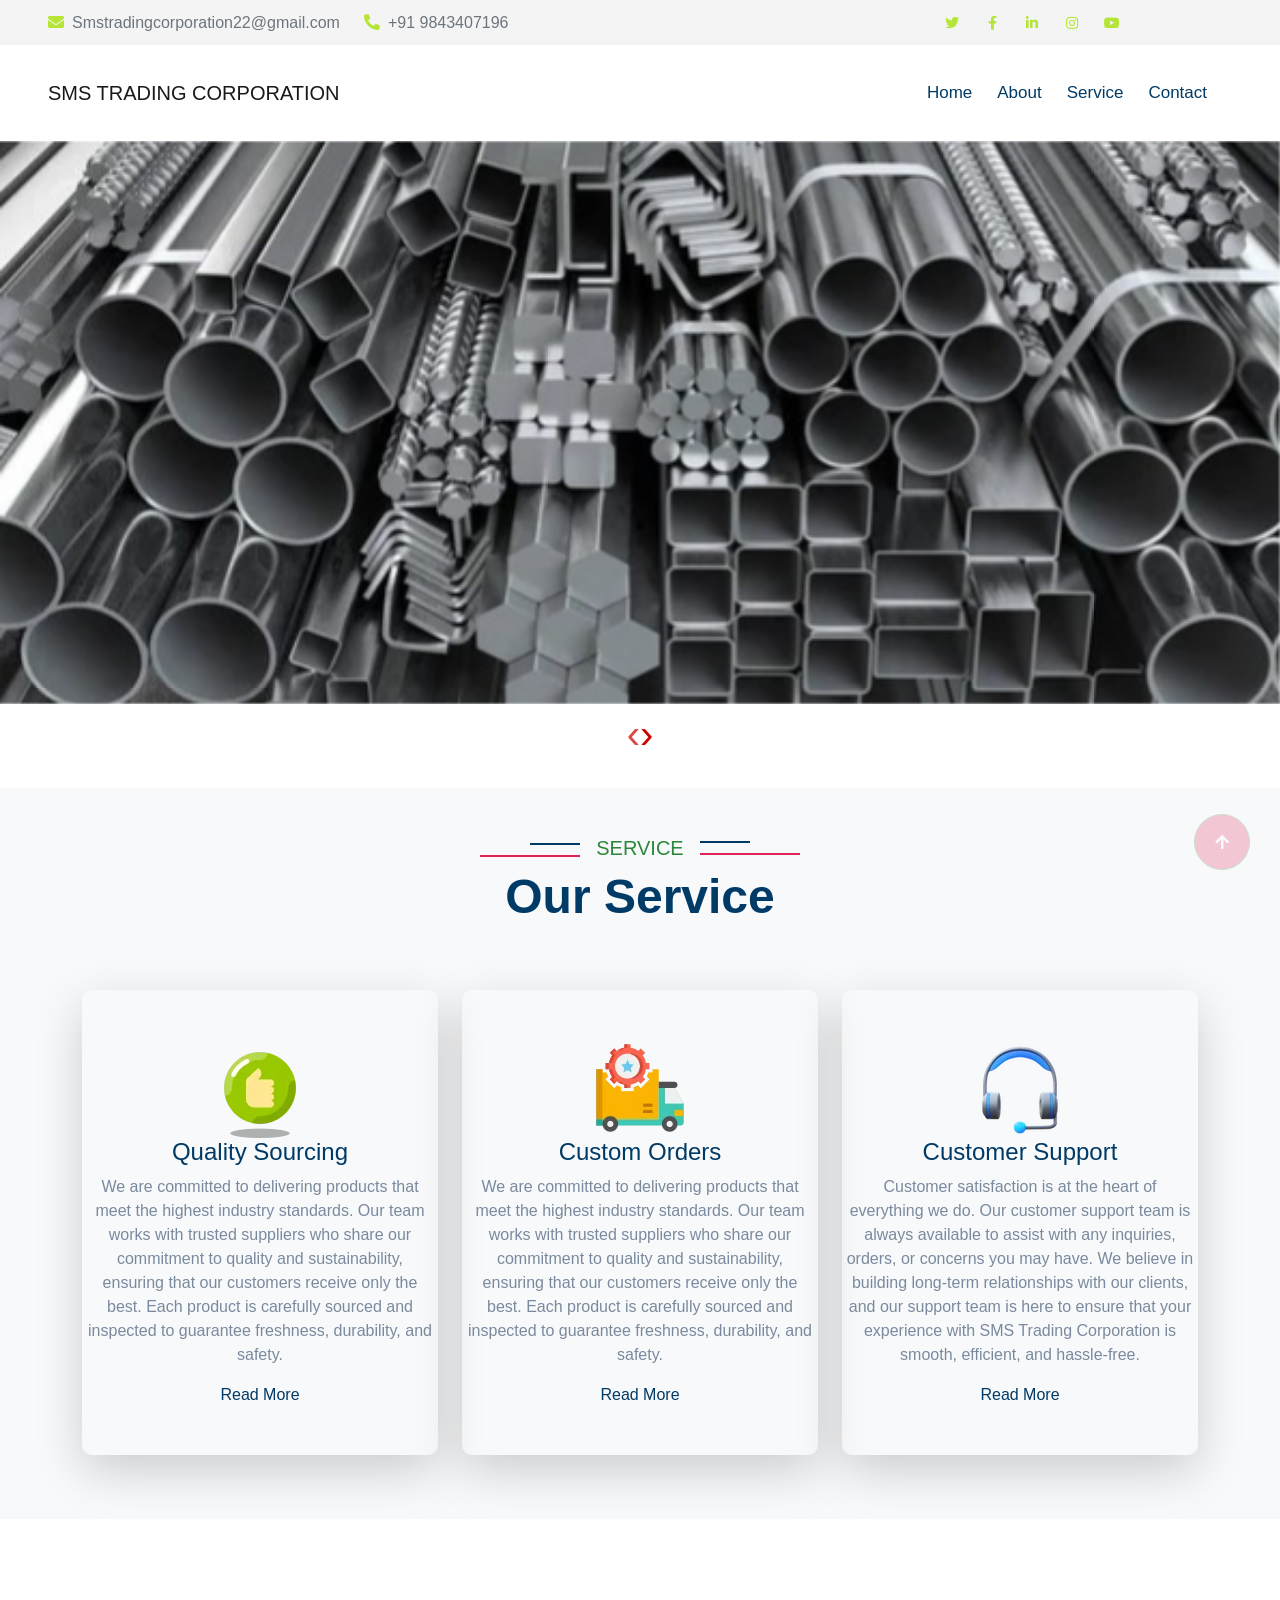
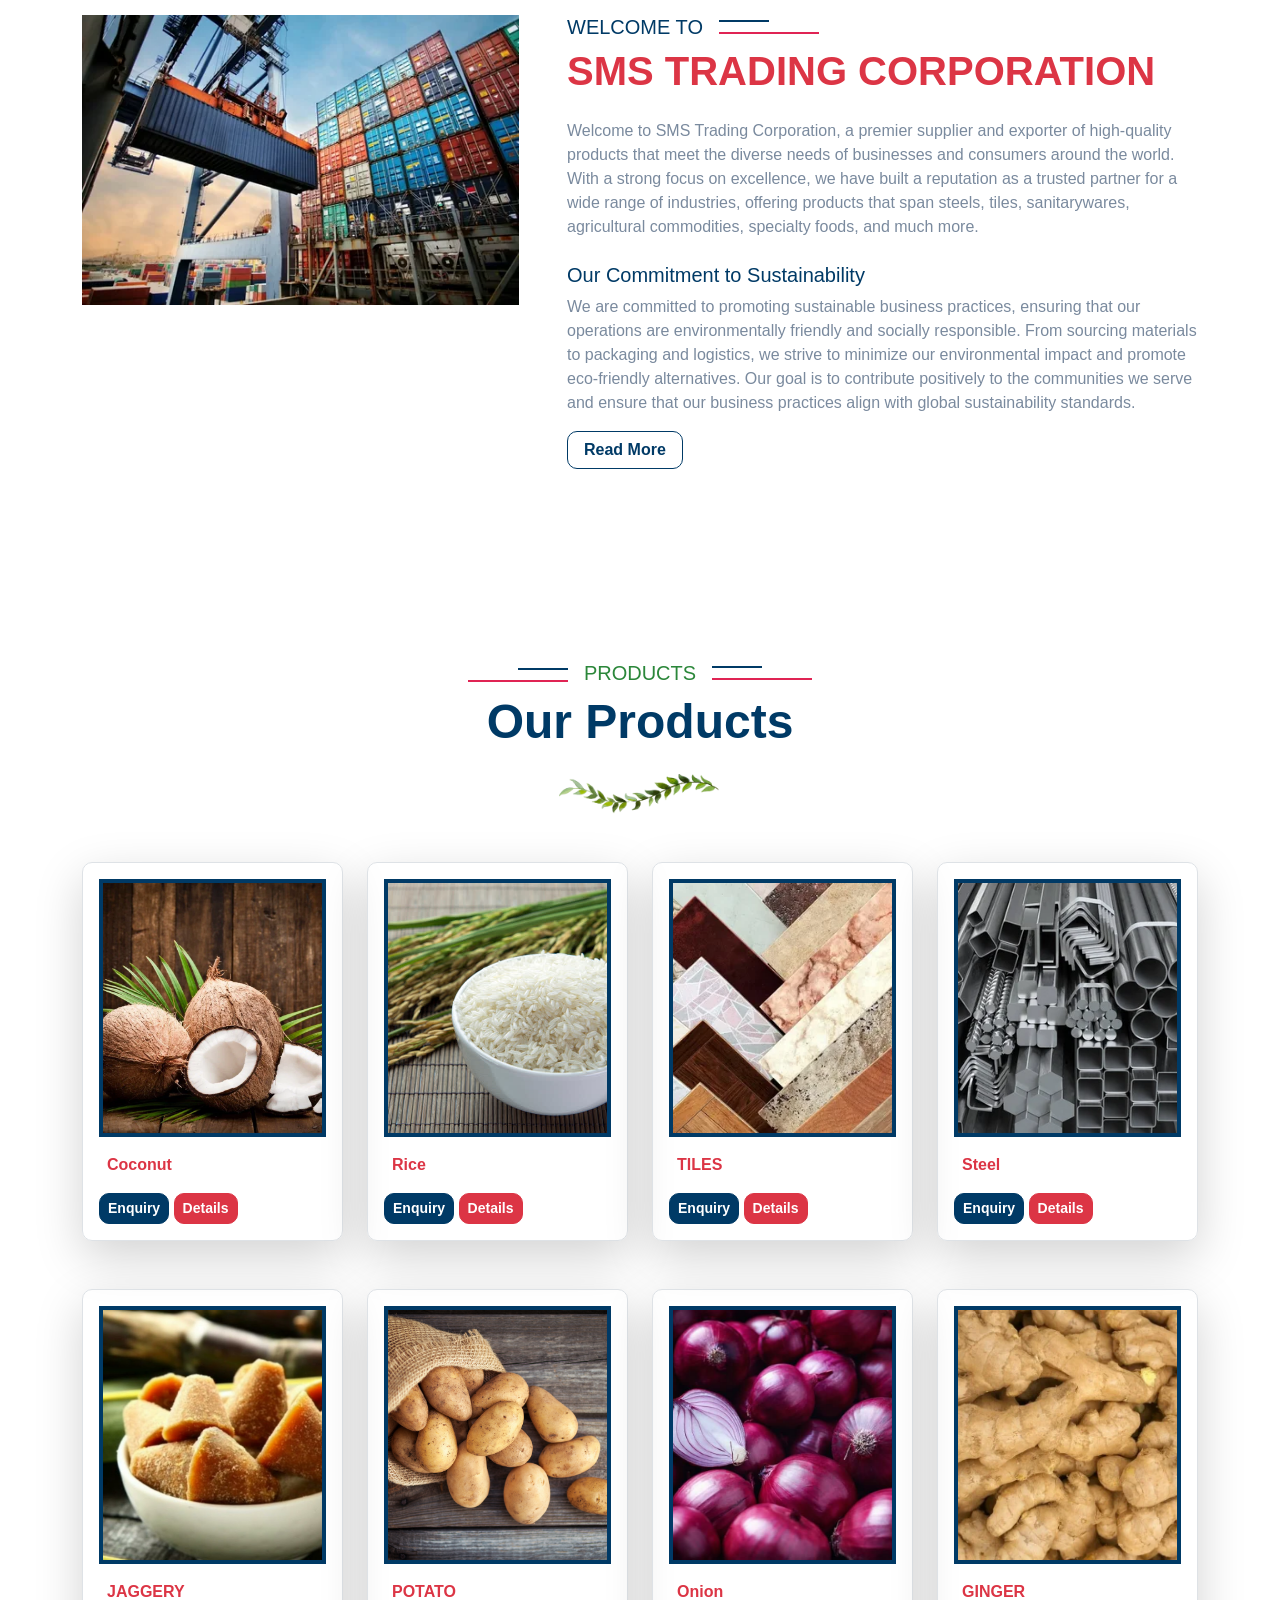
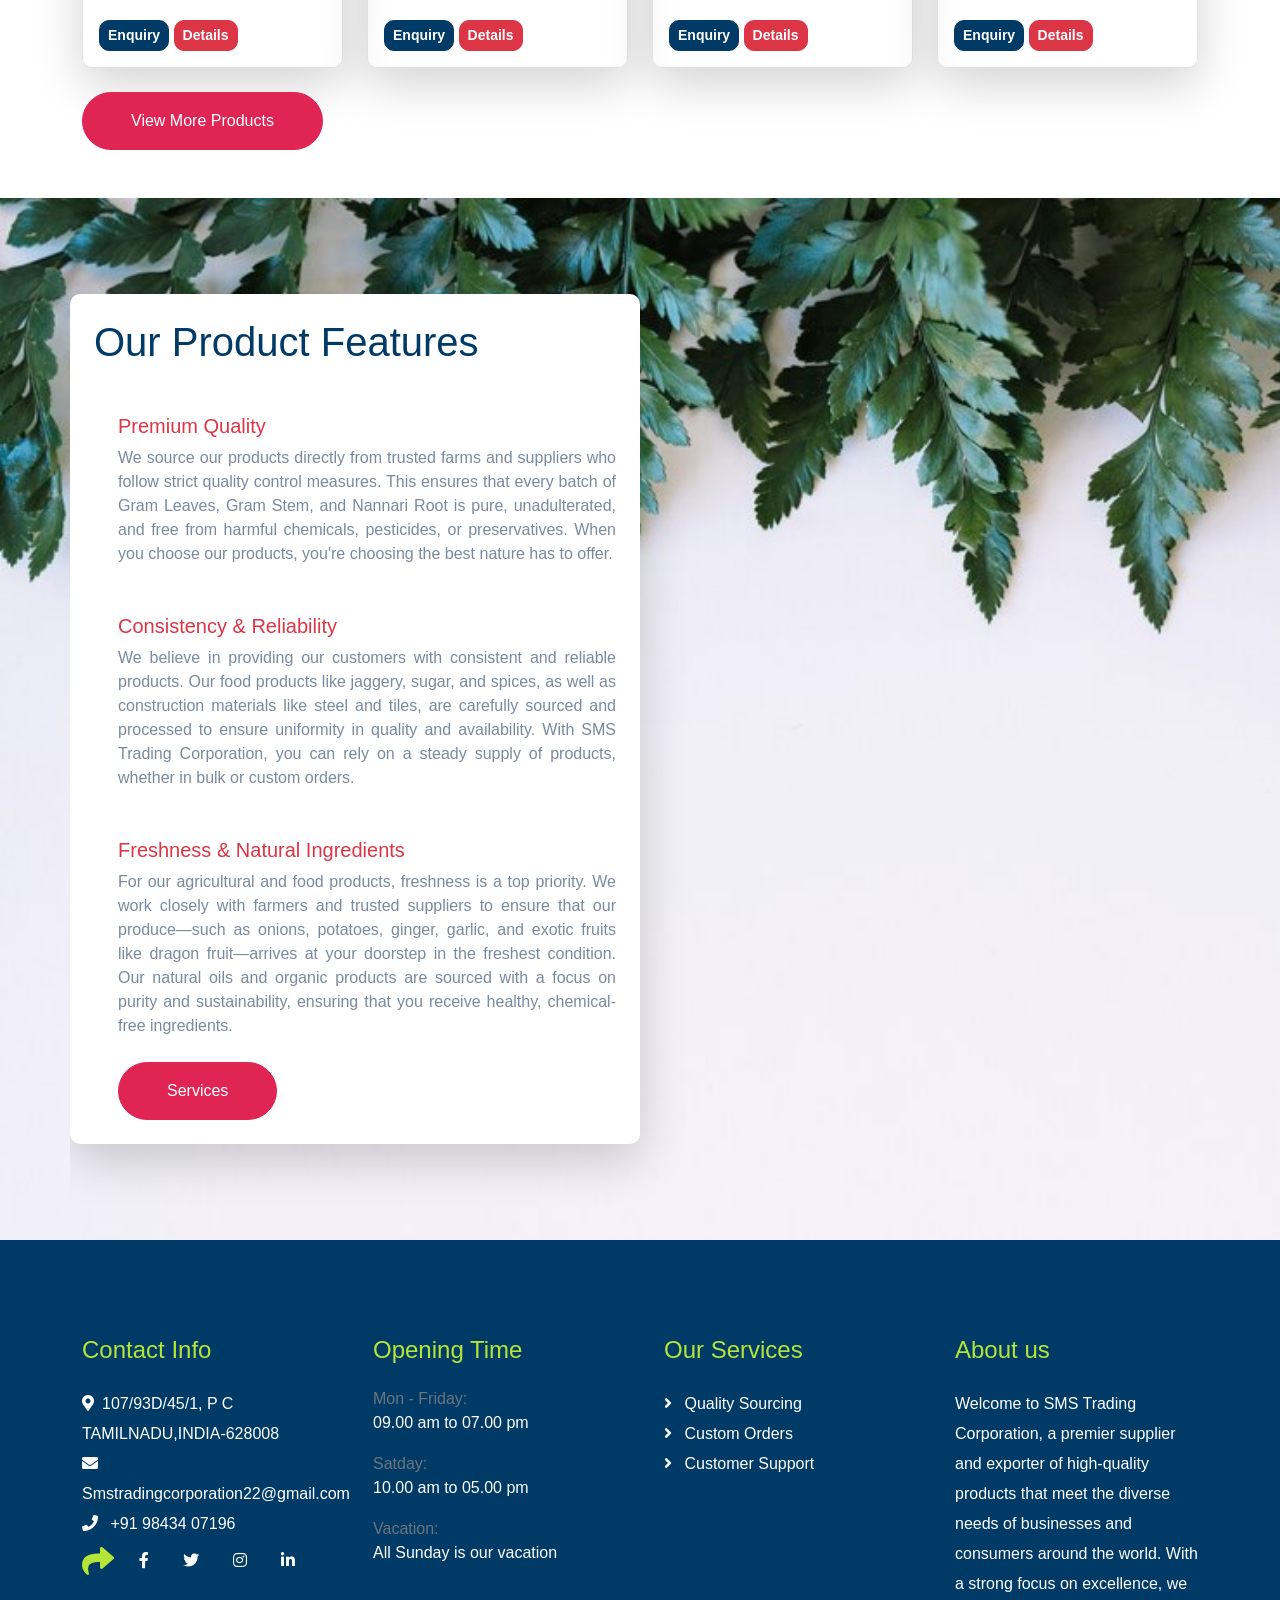
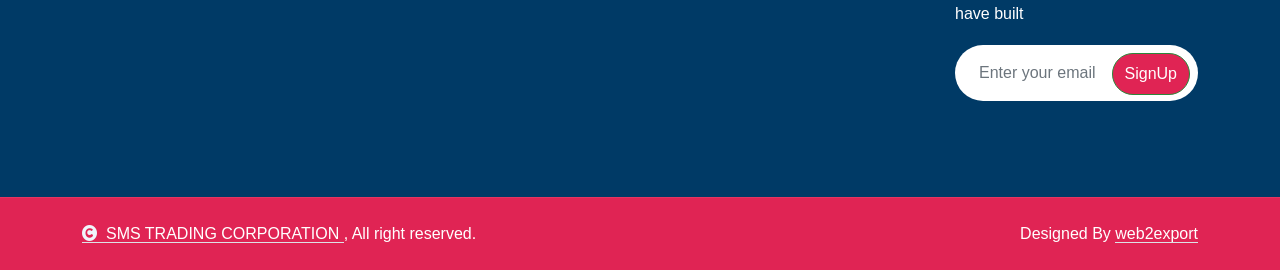
==== index.html @ ee4b1d23 "load" ====
<!DOCTYPE html>
<html lang="en">

<head>
    <meta charset="utf-8">
    <title>Travisa - Visa & Immigration Website Template</title>
    <meta content="width=device-width, initial-scale=1.0" name="viewport">
    <meta content="" name="keywords">
    <meta content="" name="description">

    <!-- Google Web Fonts -->
    <link rel="preconnect" href="https://fonts.googleapis.com">
    <link rel="preconnect" href="https://fonts.gstatic.com" crossorigin>
    <!-- <link href="https://fonts.googleapis.com/css2?family=Open+Sans:wght@400;500;600;700&family=Poppins:wght@200;300;400;500;600&display=swap" rel="stylesheet">  -->
    <!-- <link href="https://cdn.jsdelivr.net/npm/bootstrap@5.3.3/dist/css/bootstrap.min.css" rel="stylesheet" integrity="sha384-QWTKZyjpPEjISv5WaRU9OFeRpok6YctnYmDr5pNlyT2bRjXh0JMhjY6hW+ALEwIH" crossorigin="anonymous"> -->
    <!-- Icon Font Stylesheet -->
    <link rel="stylesheet" href="https://use.fontawesome.com/releases/v5.15.4/css/all.css" />
    <!-- <link href="https://cdn.jsdelivr.net/npm/bootstrap-icons@1.4.1/font/bootstrap-icons.css" rel="stylesheet"> -->

    <!-- Libraries Stylesheet -->
    <!-- <link href="lib/animate/animate.min.css" rel="stylesheet"> -->
    <!-- <link href="lib/owlcarousel/assets/owl.carousel.min.css" rel="stylesheet"> -->

    <!-- <link rel="stylesheet" href="lib/animate/animate.css"> -->
    <!-- Customized Bootstrap Stylesheet -->
    <link href="css/bootstrap.min.css" rel="stylesheet">

    <!-- Template Stylesheet -->
    <link href="css/style.css" rel="stylesheet">

    <!-- owl -->
    <link rel="stylesheet" href="OwlCarousel2-2.3.4/dist/assets/owl.theme.green.min.css">
    <link rel="stylesheet" href="OwlCarousel2-2.3.4/dist/assets/owl.carousel.min.css">
    <link rel="stylesheet" href="OwlCarousel2-2.3.4/docs/assets/css/animate.css">
    <script src="OwlCarousel2-2.3.4/docs/assets/vendors/jquery.min.js"></script>
    <script src="OwlCarousel2-2.3.4/dist/owl.carousel.js"></script>

</head>

<body>
   <!-- Spinner Start -->
<div id="spinner"
class="show bg-white position-fixed translate-middle w-100 vh-100 top-50 start-50 d-flex align-items-center justify-content-center">
<div class="spinner-border text-secondary" style="width: 3rem; height: 3rem;" role="status">
    <span class="sr-only">Loading...</span>
</div>
</div>
<!-- Spinner End -->


<!-- Topbar Start -->
<div class="container-fluid bg-light px-5 d-none d-lg-block">
<div class="row justify-content-between gx-0 align-items-center">
    <div class="col-lg-5 text-center text-lg-start mb-lg-0">
        <div class="d-flex">
            <a href="mailto:Smstradingcorporation22@gmail.com" class="text-muted me-4"><i
                    class="fas fa-envelope text-secondary me-2"></i>Smstradingcorporation22@gmail.com</a>
            <a href="tel:919843407196" class="text-muted me-0"><i class="fas fa-phone-alt text-secondary me-2"></i>+91
                9843407196</a>
        </div>
    </div>
    <div class="col-lg-3 row-cols-1  mb-2 mb-lg-0">
        <div class="d-inline-flex align-items-center" style="height: 45px;">
            <a class="btn btn-sm btn-outline-light btn-square rounded-circle me-2" href=""><i
                    class="fab fa-twitter fw-normal text-secondary"></i></a>
            <a class="btn btn-sm btn-outline-light btn-square rounded-circle me-2" href=""><i
                    class="fab fa-facebook-f fw-normal text-secondary"></i></a>
            <a class="btn btn-sm btn-outline-light btn-square rounded-circle me-2" href=""><i
                    class="fab fa-linkedin-in fw-normal text-secondary"></i></a>
            <a class="btn btn-sm btn-outline-light btn-square rounded-circle me-2" href=""><i
                    class="fab fa-instagram fw-normal text-secondary"></i></a>
            <a class="btn btn-sm btn-outline-light btn-square rounded-circle" href=""><i
                    class="fab fa-youtube fw-normal text-secondary"></i></a>
        </div>
    </div>

</div>
</div>



<style>
.side_nav{
/* background-color: #2b873a !important;
outline: 7px solid #2b873a !important;
border: 2px dashed white; */
}
</style>
<!-- <section class=" py-3 ">
<div class="container-fluid  ">
    <div class="row align-items-center">
        <div class="col-lg-7">
            <h5> SMS TRADING CORPORATION</h5>
        </div>
        <div class="col-lg-5  side_nav">
            <div class="row">
                <div class="col-lg-6">
                    <div class="d-flex align-items-center">
                        <img src="image/icon/call.png" class="mx-2" height="50px" width="50px" alt="">
                        <div class="lh-sm">
                            <a href="" class="fs-4 d-block p-0 m-0">435345345</a>
                            <p class="p-0 m-0"><small>CALL US TODAY</small></p>
                        </div>
                    </div>
                </div>
                <div class="col-lg-6">
                    <div class="d-flex align-items-center">
                        <img src="image/icon/mail2.png" class="mx-2  - " height=" " width=" " alt="">
                        <div class="lh-sm">
                            <a href="" class="fs-4 d-block p-0 m-0">435345345</a>
                            <p class="p-0 m-0"><small>CALL US TODAY</small></p>
                        </div>
                    </div>
                </div>
            </div>
        </div>
        <div class="bg_pos"></div>
    </div>
</div>
</section> -->
<div class="container-fluid nav-bar p-0">
<nav class="navbar navbar-expand-lg navbar-light bg-white px-4 px-lg-5 py-3 py-lg-0">
    <a href="" class="navbar-brand p-0">
        SMS TRADING CORPORATION
        <!-- <img src="logo.jpg" class="logo" height="70px" width="130px" alt="Logo"> -->
    </a>
    <button class="navbar-toggler" type="button" data-bs-toggle="collapse" data-bs-target="#navbarCollapse">
        <span class="fa fa-bars"></span>
    </button>
    <div class="collapse navbar-collapse" id="navbarCollapse">
        <div class="navbar-nav ms-auto py-0">
            <a href="index.php" class="nav-item nav-link">Home</a>
            <a href="about.php" class="nav-item nav-link">About</a>
            <a href="service.php" class="nav-item nav-link">Service</a>
            
            <a href="contact.php" class="nav-item nav-link">Contact</a>
        </div>
    </div>
</nav>
</div>
<!-- Navbar & Hero End -->

    <!-- Carousel Start -->
    <!-- <div class="carousel-header">
            <div id="carouselId" class="carousel slide" data-bs-ride="carousel">
                <ol class="carousel-indicators">
                    <li data-bs-target="#carouselId" data-bs-slide-to="0" class="active"></li>
                    <li data-bs-target="#carouselId" data-bs-slide-to="1"></li>
                </ol>
                <div class="carousel-inner" role="listbox">
                    <div class="carousel-item active">
                        <img src="image/banner/1.jpg" class="img-fluid" alt="Image">
                        <div class="carousel-caption">
                            <div class="text-center p-4" style="max-width: 900px;">
                                <h4 class="text-white text-uppercase fw-bold mb-3 mb-md-4 wow fadeInUp" data-wow-delay="0.1s">Solution For All Type Of Visas</h4>
                                <h1 class="display-1 text-capitalize text-white mb-3 mb-md-4 wow fadeInUp" data-wow-delay="0.3s">Immigration Process Starts Here!</h1>
                                <p class="text-white mb-4 mb-md-5 fs-5 wow fadeInUp" data-wow-delay="0.5s">Lorem Ipsum is simply dummy text of the printing and typesetting industry. Lorem Ipsum has been the industry's standard dummy text ever since the 1500s, 
                                </p>
                                <a class="btn btn-primary border-secondary rounded-pill text-white py-3 px-5 wow fadeInUp" data-wow-delay="0.7s" href="#">More Details</a>
                            </div>
                        </div>
                    </div>
                    <div class="carousel-item">
                        <img src="img/carousel-2.jpg" class="img-fluid" alt="Image">
                        <div class="carousel-caption">
                            <div class="text-center p-4" style="max-width: 900px;">
                                <h5 class="text-white text-uppercase fw-bold mb-3 mb-md-4 wow fadeInUp" data-wow-delay="0.1s">Solution For All Type Of Visas</h5>
                                <h1 class="display-1 text-capitalize text-white mb-3 mb-md-4 wow fadeInUp" data-wow-delay="0.3s">Best Visa Immigrations Services</h1>
                                <p class="text-white mb-4 mb-md-5 fs-5 wow fadeInUp" data-wow-delay="0.5s">Lorem Ipsum is simply dummy text of the printing and typesetting industry. Lorem Ipsum has been the industry's standard dummy text ever since the 1500s, 
                                </p>
                                <a class="btn btn-primary border-secondary rounded-pill text-white py-3 px-5 wow fadeInUp" data-wow-delay="0.7s" href="#">More Details</a>
                            </div>
                        </div>
                    </div>
                </div>
                <button class="carousel-control-prev" type="button" data-bs-target="#carouselId" data-bs-slide="prev">
                    <span class="carousel-control-prev-icon bg-secondary wow fadeInLeft" data-wow-delay="0.2s" aria-hidden="false"></span>
                    <span class="visually-hidden-focusable">Previous</span>
                </button>
                <button class="carousel-control-next" type="button" data-bs-target="#carouselId" data-bs-slide="next">
                    <span class="carousel-control-next-icon bg-secondary wow fadeInRight" data-wow-delay="0.2s" aria-hidden="false"></span>
                    <span class="visually-hidden-focusable">Next</span>
                </button>
            </div>
        </div> -->
    <!-- Carousel End -->
    <div class="">
        <div class="owl-carousel slider">
            <img src="image/banner/1.jpg" alt="">
            <img src="image/banner/1.jpg" alt="">
        </div>
    </div>

    <!-- Modal Search Start -->
    <div class="modal fade" id="searchModal" tabindex="-1" aria-labelledby="exampleModalLabel" aria-hidden="true">
        <div class="modal-dialog modal-fullscreen">
            <div class="modal-content rounded-0">
                <div class="modal-header">
                    <h4 class="modal-title text-secondary mb-0" id="exampleModalLabel">Search by keyword</h4>
                    <button type="button" class="btn-close" data-bs-dismiss="modal" aria-label="Close"></button>
                </div>
                <div class="modal-body d-flex align-items-center">
                    <div class="input-group w-75 mx-auto d-flex">
                        <input type="search" class="form-control p-3" placeholder="keywords"
                            aria-describedby="search-icon-1">
                        <span id="search-icon-1" class="input-group-text p-3"><i class="fa fa-search"></i></span>
                    </div>
                </div>
            </div>
        </div>
    </div>
    <!-- Modal Search End -->

    <style>

    </style>

    <section class="py-5" style="background-color: rgb(248 249 250);">
        <div class="container">
            <div class="section-title text-center mb-5 wow fadeInUp" data-wow-delay="0.1s">
                <div class="sub-style">
                    <h5 class="sub-title text-primary px-3"> Service</h5>
                </div>
                <h1 class="display-5 mb-4">Our Service</p>
            </div>
            <div class="row justify-content-center">
                <div class="col-lg-4 col-md-6 my-3">
                    <div class="shadow-lg text-center py-5 px-1 rounded h-100">
                        <img src="image/icon/1.png" alt="">
                        <h4>Quality Sourcing</h4>
                        <p>We are committed to delivering products that meet the highest industry standards. Our team works with trusted suppliers who share our commitment to quality and sustainability, ensuring that our customers receive only the best. Each product is carefully sourced and inspected to guarantee freshness, durability, and safety.</p>
                        <!-- <p>We meticulously select our ingredients from trusted local farmers, ensuring that every product meets our high standards of quality and sustainability. This commitment guarantees you receive only the best.</p> -->
                        <a href="service.php">Read More</a>
                    </div>
                </div>
                <div class="col-lg-4 col-md-6 my-3">
                    <div class="shadow-lg text-center py-5 px-1 rounded h-100">
                        <img src="image/icon/2.png" alt="">
                        <h4>Custom Orders</h4>
                        <p>We are committed to delivering products that meet the highest industry standards. Our team works with trusted suppliers who share our commitment to quality and sustainability, ensuring that our customers receive only the best. Each product is carefully sourced and inspected to guarantee freshness, durability, and safety.</p>
                        <!-- <p>Looking for something specific? We provide custom orders tailored to your needs. Whether you’re a chef, a retailer, or a health-conscious individual, we can accommodate bulk purchases or unique product requests.</p> -->
                        <a href="service.php">Read More</a>
                    </div>
                </div>
                <div class="col-lg-4 my-3 col-md-6">
                    <div class="shadow-lg text-center py-5 px-1 rounded h-100">
                        <img src="image/icon/3.png" alt="">
                        <h4>Customer Support</h4>
                        <p>Customer satisfaction is at the heart of everything we do. Our customer support team is always available to assist with any inquiries, orders, or concerns you may have. We believe in building long-term relationships with our clients, and our support team is here to ensure that your experience with SMS Trading Corporation is smooth, efficient, and hassle-free.</p>
                        <!-- <p>Our dedicated customer support team is here to assist you. Whether you have questions about our products or need assistance with your order, we’re just a message away.</p> -->
                        <a href="service.php">Read More</a>
                    </div>
                </div>
            </div>
        </div>
    </section>
    <section class="a">
        <!-- About Start -->
        <div class="container-fluid py-5">
            <div class="container py-5 bg-white">
                <div class="row g-5">
                    <div class="col-xl-5 wow fadeInLeft" data-wow-delay="0.1s">
                        <!-- <div class="bg-light rounded">
                                <img src="img/about-2.png" class="img-fluid w-100" style="margin-bottom: -7px;" alt="Image">
                                <img src="img/about-3.jpg" class="img-fluid w-100 border-bottom border-5 border-primary" style="border-top-right-radius: 300px; border-top-left-radius: 300px;" alt="Image">
                            </div> -->
                        <img src="image/about.jpg" height="auto" width="100%" alt="">
                    </div>
                    <div class="col-xl-7 wow fadeInRight" data-wow-delay="0.3s">
                        <h5 class="sub-title pe-3">Welcome To </h5>
                        <h1 class="display-6 text-danger mb-4"> SMS TRADING CORPORATION
                        </h1>
                        <p class="mb-4">Welcome to SMS Trading Corporation, a premier supplier and exporter of high-quality products that meet the diverse needs of businesses and consumers around the world. With a strong focus on excellence, we have built a reputation as a trusted partner for a wide range of industries, offering products that span steels, tiles, sanitarywares, agricultural commodities, specialty foods, and much more.</p>
                        <h5>Our Commitment to Sustainability</h5>
                        <p>We are committed to promoting sustainable business practices, ensuring that our operations are environmentally friendly and socially responsible. From sourcing materials to packaging and logistics, we strive to minimize our environmental impact and promote eco-friendly alternatives. Our goal is to contribute positively to the communities we serve and ensure that our business practices align with global sustainability standards.</p>
                        <a href="" class="btn btn-outline-primary px-3">Read More</a>
                    </div>
                </div>
            </div>
        </div>
        <!-- About End -->
    </section>




    <!-- Services Start -->
    <div class="container-fluid service overflow-hidden pt-5">
        <div class="container py-5">
            <div class="section-title text-center mb-5 wow fadeInUp" data-wow-delay="0.1s">
                <div class="sub-style">
                    <h5 class="sub-title text-primary px-3">Products</h5>

                </div>
                <h1 class="display-5 mb-4">Our Products </h1>
                <img src="image/banner/1 (1).png" height="40px" width="200px" alt="">

            </div>
            <div class="row g-4">
                <div class="col-12 col-md-6   col-lg-3 my-4 cards_animation " data-aos="zoom-in-down">

                    <div class="cat_inner  border d-block rounded-top  text-capitalize p-3 shadow-lg rounded ">
                        <div class="cat_icon pro_box border border-4 border-dark"><img src="image/coconut.jpg"
                                height="250px" width="100%" style="object-fit:cover" alt="Cover image 1">
                        </div>
                        <div class="cat_name mt-3 fw-bold  mx-2 text-danger">Coconut</div>
                        <div class="mt-3">
                            <a href="" class="btn btn-sm btn-dark">Enquiry</a>
                            <a href="" class="btn btn-sm btn-danger">Details</a>
                        </div>
                    </div>

                </div>
                <div class="col-12 col-md-6   col-lg-3 my-4 cards_animation " data-aos="zoom-in-down">
                    <div class="cat_inner  border d-block rounded-top  text-capitalize p-3 shadow-lg rounded ">
                        <div class="cat_icon pro_box border border-4 border-dark"><img src="image/rice.jpg"
                                height="250px" width="100%" style="object-fit:cover" alt="Cover image 1">
                        </div>
                        <div class="cat_name mt-3 fw-bold  mx-2 text-danger">Rice</div>
                        <div class="mt-3">
                            <a href="" class="btn btn-sm btn-dark">Enquiry</a>
                            <a href="" class="btn btn-sm btn-danger">Details</a>
                        </div>
                    </div>
                </div>
                <div class="col-12 col-md-6   col-lg-3 my-4 cards_animation " data-aos="zoom-in-down">
                    <div class="cat_inner  border d-block rounded-top  text-capitalize p-3 shadow-lg rounded ">
                        <div class="cat_icon pro_box border border-4 border-dark"><img src="image/TILES.jpg"
                                height="250px" width="100%" style="object-fit:cover" alt="Cover image 1">
                        </div>
                        <div class="cat_name mt-3 fw-bold  mx-2 text-danger">TILES</div>
                        <div class="mt-3">
                            <a href="" class="btn btn-sm btn-dark">Enquiry</a>
                            <a href="" class="btn btn-sm btn-danger">Details</a>
                        </div>
                    </div>
                </div>
                <div class="col-12 col-md-6   col-lg-3 my-4 cards_animation " data-aos="zoom-in-down">
                    <div class="cat_inner  border d-block rounded-top  text-capitalize p-3 shadow-lg rounded ">
                        <div class="cat_icon pro_box border border-4 border-dark"><img src="image/steel.jpg"
                                height="250px" width="100%" style="object-fit:cover" alt="Cover image 1">
                        </div>
                        <div class="cat_name mt-3 fw-bold  mx-2 text-danger">steel</div>
                        <div class="mt-3">
                            <a href="" class="btn btn-sm btn-dark">Enquiry</a>
                            <a href="" class="btn btn-sm btn-danger">Details</a>
                        </div>
                    </div>
                </div>
                <div class="col-12 col-md-6   col-lg-3 my-4 cards_animation " data-aos="zoom-in-down">
                    <div class="cat_inner  border d-block rounded-top  text-capitalize p-3 shadow-lg rounded ">
                        <div class="cat_icon pro_box border border-4 border-dark"><img src="image/JAGGERY.jpg"
                                height="250px" width="100%" style="object-fit:cover" alt="Cover image 1">
                        </div>
                        <div class="cat_name mt-3 fw-bold  mx-2 text-danger">JAGGERY</div>
                        <div class="mt-3">
                            <a href="" class="btn btn-sm btn-dark">Enquiry</a>
                            <a href="" class="btn btn-sm btn-danger">Details</a>
                        </div>
                    </div>
                </div>
                <div class="col-12 col-md-6   col-lg-3 my-4 cards_animation " data-aos="zoom-in-down">
                    <div class="cat_inner  border d-block rounded-top  text-capitalize p-3 shadow-lg rounded ">
                        <div class="cat_icon pro_box border border-4 border-dark"><img src="image/potato.jpg"
                                height="250px" width="100%" style="object-fit:cover" alt="Cover image 1">
                        </div>
                        <div class="cat_name mt-3 fw-bold  mx-2 text-danger">POTATO</div>
                        <div class="mt-3">
                            <a href="" class="btn btn-sm btn-dark">Enquiry</a>
                            <a href="" class="btn btn-sm btn-danger">Details</a>
                        </div>
                    </div>
                </div>
                <div class="col-12 col-md-6   col-lg-3 my-4 cards_animation " data-aos="zoom-in-down">
                    <div class="cat_inner  border d-block rounded-top  text-capitalize p-3 shadow-lg rounded ">
                        <div class="cat_icon pro_box border border-4 border-dark"><img src="image/onion.jpg"
                                height="250px" width="100%" style="object-fit:cover" alt="Cover image 1">
                        </div>
                        <div class="cat_name mt-3 fw-bold  mx-2 text-danger">Onion</div>
                        <div class="mt-3">
                            <a href="" class="btn btn-sm btn-dark">Enquiry</a>
                            <a href="" class="btn btn-sm btn-danger">Details</a>
                        </div>
                    </div>
                </div>
                <div class="col-12 col-md-6   col-lg-3 my-4 cards_animation " data-aos="zoom-in-down">
                    <div class="cat_inner  border d-block rounded-top  text-capitalize p-3 shadow-lg rounded ">
                        <div class="cat_icon pro_box border border-4 border-dark"><img src="image/GINGER.jpg"
                                height="250px" width="100%" style="object-fit:cover" alt="Cover image 1">
                        </div>
                        <div class="cat_name mt-3 fw-bold  mx-2 text-danger">GINGER</div>
                        <div class="mt-3">
                            <a href="" class="btn btn-sm btn-dark">Enquiry</a>
                            <a href="" class="btn btn-sm btn-danger">Details</a>
                        </div>
                    </div>
                </div>
            </div>
            <div class="row">
                <div class="col-12">
                    <a class="btn btn-primary border-secondary rounded-pill py-3 px-5 wow fadeInUp"
                        data-wow-delay="0.1s" href="#">View More Products</a>
                </div>
            </div>
        </div>
    </div>
    <!-- Services End -->
    <!-- Feature Start -->
    <div class="b">
        <div class="container overflow-hidden py-5 px-lg-0">
            <div class="container   py-5 px-lg-0">
                <div class="row g-5 mx-lg-0">
                    <div class="col-lg-6 feature-text wow fadeInUp bg-white py-4 shadow-lg rounded" data-wow-delay="0.1s">
                        <!-- <h6 class="text-secondary text-uppercase mb-3">Our Product Features</h6> -->
                        <h1 class="mb-5">Our Product Features</h1>
                        <div class="d-flex mb-5 wow fadeInUp" data-wow-delay="0.3s">

                            <div class="ms-4">
                                <h5 class="text-danger"> Premium Quality</h5>
                                <p class="mb-0 justify">We source our products directly from trusted farms and suppliers who follow strict quality control measures. This ensures that every batch of Gram Leaves, Gram Stem, and Nannari Root is pure, unadulterated, and free from harmful chemicals, pesticides, or preservatives. When you choose our products, you're choosing the best nature has to offer.
                                </p>
                            </div>
                        </div>
                        <div class="d-flex mb-5 wow fadeIn" data-wow-delay="0.5s">

                            <div class="ms-4">
                                <h5 class="text-danger">Consistency & Reliability
                                </h5>
                                <p class="mb-0 justify">We believe in providing our customers with consistent and reliable products. Our food products like jaggery, sugar, and spices, as well as construction materials like steel and tiles, are carefully sourced and processed to ensure uniformity in quality and availability. With SMS Trading Corporation, you can rely on a steady supply of products, whether in bulk or custom orders.</p>
                            </div>
                        </div>
                        <div class="d-flex mb-0 wow fadeInUp" data-wow-delay="0.7s">

                            <div class="ms-4">
                                <h5 class="text-danger">Freshness & Natural Ingredients</h5>
                                <p class="mb-0 justify">For our agricultural and food products, freshness is a top priority. We work closely with farmers and trusted suppliers to ensure that our produce—such as onions, potatoes, ginger, garlic, and exotic fruits like dragon fruit—arrives at your doorstep in the freshest condition. Our natural oils and organic products are sourced with a focus on purity and sustainability, ensuring that you receive healthy, chemical-free ingredients.</p>
                            </div>
                        </div>
                        <div class="text- ">
                            <a class="btn btn-primary mx-4 border-secondary mt-4 rounded-pill py-3 px-5 wow fadeInUp"
                                data-wow-delay="0.1s" href="#">Services</a>
                        </div>
                    </div>
                    <div class="col-lg-6 pe-lg-0 wow fadeInRight" data-wow-delay="0.1s" style="min-height: 400px;">
                        <div class="position-relative h-100">
                            <div class="bg3"></div>
                            <!-- <img src="image/export.jpg" height="100%" width="100%" style="object-fit: cover;" alt=""> -->
                        </div>
                    </div>
                </div>
            </div>
        </div>
    </div>








        <!-- Footer Start -->
        <div class="container-fluid footer py-5 wow fadeIn" data-wow-delay="0.2s">
            <div class="container py-5">
                <div class="row g-5">
                    <div class="col-md-6 col-lg-6 col-xl-3">
                        <div class="footer-item d-flex flex-column">
                            <h4 class="text-secondary mb-4">Contact Info</h4>
                            <a href=""><i class="fa fa-map-marker-alt me-2"></i>107/93D/45/1, P C  TAMILNADU,INDIA-628008</a>
                            <a href=""><i class="fas fa-envelope me-2"></i> Smstradingcorporation22@gmail.com</a>
                            <a href=""><i class="fas fa-phone me-2"></i> +91 98434 07196</a>
    
                            <div class="d-flex align-items-center">
                                <i class="fas fa-share fa-2x text-secondary me-2"></i>
                                <a class="btn mx-1" href=""><i class="fab fa-facebook-f"></i></a>
                                <a class="btn mx-1" href=""><i class="fab fa-twitter"></i></a>
                                <a class="btn mx-1" href=""><i class="fab fa-instagram"></i></a>
                                <a class="btn mx-1" href=""><i class="fab fa-linkedin-in"></i></a>
                            </div>
                        </div>
                    </div>
                    <div class="col-md-6 col-lg-6 col-xl-3">
                        <div class="footer-item d-flex flex-column">
                            <h4 class="text-secondary mb-4">Opening Time</h4>
                            <div class="mb-3">
                                <h6 class="text-muted mb-0">Mon - Friday:</h6>
                                <p class="text-white mb-0">09.00 am to 07.00 pm</p>
                            </div>
                            <div class="mb-3">
                                <h6 class="text-muted mb-0">Satday:</h6>
                                <p class="text-white mb-0">10.00 am to 05.00 pm</p>
                            </div>
                            <div class="mb-3">
                                <h6 class="text-muted mb-0">Vacation:</h6>
                                <p class="text-white mb-0">All Sunday is our vacation</p>
                            </div>
                        </div>
                    </div>
                    <div class="col-md-6 col-lg-6 col-xl-3">
                        <div class="footer-item d-flex flex-column">
                            <h4 class="text-secondary mb-4">Our Services</h4>
                            <a href="#" class=""><i class="fas fa-angle-right me-2"></i> Quality Sourcing</a>
                            <a href="#" class=""><i class="fas fa-angle-right me-2"></i> Custom Orders</a>
                            <a href="#" class=""><i class="fas fa-angle-right me-2"></i> Customer Support</a>
    
                        </div>
                    </div>
                    <div class="col-md-6 col-lg-6 col-xl-3">
                        <div class="footer-item">
                            <h4 class="text-secondary mb-4">About us</h4>
                            <p class="text-white mb-3">Welcome to SMS Trading Corporation, a premier supplier and exporter of high-quality products that meet the diverse needs of businesses and consumers around the world. With a strong focus on excellence, we have built </p>
                            <div class="position-relative mx-auto rounded-pill">
                                <input class="form-control border-0 rounded-pill w-100 py-3 ps-4 pe-5" type="text"
                                    placeholder="Enter your email">
                                <button type="button"
                                    class="btn btn-primary rounded-pill position-absolute top-0 end-0 py-2 mt-2 me-2">SignUp</button>
                            </div>
                        </div>
                    </div>
                </div>
            </div>
        </div>
        <!-- Footer End -->
    
    
        <!-- Copyright Start -->
        <div class="container-fluid copyright py-4">
            <div class="container">
                <div class="row g-4 align-items-center">
                    <div class="col-md-6 text-center text-md-start mb-md-0">
                        <span class="text-white"><a href="#" class="border-bottom text-white"><i
                                    class="fas fa-copyright text-light me-2"></i>SMS TRADING CORPORATION
                                    </a>, All right
                            reserved.</span>
                    </div>
                    <div class="col-md-6 text-center text-md-end text-white">
                        <!--/*** This template is free as long as you keep the below author’s credit link/attribution link/backlink. ***/-->
                        <!--/*** If you'd like to use the template without the below author’s credit link/attribution link/backlink, ***/-->
                        <!--/*** you can purchase the Credit Removal License from "https://htmlcodex.com/credit-removal". ***/-->
                        Designed By <a class="border-bottom text-white" href="https://web2export.com">web2export</a>
                    </div>
                </div>
            </div>
        </div>
        <!-- Copyright End -->
        <script>
            jQuery(document).ready(function($) {
    
                $('.slider').owlCarousel({
                    animateOut: 'slideOutDown',
                    animateIn: 'flipInX',
                    loop: true,
                    items: 1,
                    nav: true,
                    smartSpeed: 450,
                    autoplay: true
                });
            });
        </script>
    
        <!-- Back to Top -->
        <a href="#" class="btn btn-primary btn-lg-square back-to-top"><i class="fa fa-arrow-up"></i></a>
        <!-- <script>
            $(document).ready(function () {
                $('.owl-carousel').owlCarousel({
                    loop: true,              
                    animateOut: 'slideOutDown',
                    animateIn: 'flipInX',
                    autoplay:true,
                    nav: false,
                    responsive: {
                        0: {
                            items: 1
                        }
                    }
                })
            })
        </script> -->
    
        <!-- JavaScript Libraries -->
        <script src="https://ajax.googleapis.com/ajax/libs/jquery/3.6.4/jquery.min.js"></script>
        <script src="https://cdn.jsdelivr.net/npm/bootstrap@5.3.3/dist/js/bootstrap.bundle.min.js"
            integrity="sha384-YvpcrYf0tY3lHB60NNkmXc5s9fDVZLESaAA55NDzOxhy9GkcIdslK1eN7N6jIeHz"
            crossorigin="anonymous"></script>
        <!-- <script src="https://cdn.jsdelivr.net/npm/bootstrap@5.0.0/dist/js/bootstrap.bundle.min.js"></script> -->
        <script src="lib/wow/wow.min.js"></script>
        <script src="lib/easing/easing.min.js"></script>
        <script src="lib/waypoints/waypoints.min.js"></script>
        <script src="lib/counterup/counterup.min.js"></script>
        <script src="lib/owlcarousel/owl.carousel.min.js"></script>
    
    
        <!-- Template Javascript -->
        <script src="js/main.js"></script>
    </body>
    
    </html>
---- css/style.css ----
/*** Spinner Start ***/
/*** Spinner ***/
#spinner {
    opacity: 0;
    visibility: hidden;
    transition: opacity .5s ease-out, visibility 0s linear .5s;
    z-index: 99999;
}

#spinner.show {
    transition: opacity .5s ease-out, visibility 0s linear 0s;
    visibility: visible;
    opacity: 1;
}
/*** Spinner End ***/

.back-to-top {
    position: fixed;
    right: 30px;
    bottom: 30px;
    display: flex;
    width: 45px;
    height: 45px;
    align-items: center;
    justify-content: center;
    transition: 0.5s;
    z-index: 99;
}

/*** Button Start ***/
.btn {
    font-weight: 600;
    transition: .5s;
}

.btn-square {
    width: 32px;
    height: 32px;
}

.btn-sm-square {
    width: 34px;
    height: 34px;
}

.btn-md-square {
    width: 44px;
    height: 44px;
}

.btn-lg-square {
    width: 56px;
    height: 56px;
}

.btn-square,
.btn-sm-square,
.btn-md-square,
.btn-lg-square {
    padding: 0;
    display: flex;
    align-items: center;
    justify-content: center;
    font-weight: normal;
    border-radius: 50%;
}

.btn.btn-primary {
    background: var(--bs-secondary) !important;
    color: var(--bs-white) !important;
    font-family: 'Poppins', sans-serif;
    font-weight: 400;
    transition: 0.5s;
}

.btn.btn.btn-primary:hover {
    background: var(--bs-primary) !important;
    color: var(--bs-secondary);
    border: 1px solid var(--bs-secondary);
}

.btn.btn-secondary {
    background: transparent;
    color: var(--bs-secondary);
    font-family: 'Poppins', sans-serif;
    font-weight: 400;
    border: none;
    transition: 0.5s;
}

.btn.btn-secondary:hover {
    color: var(--bs-primary) !important;
}


/*** Section Title Start ***/
.section-title {
    max-width: 900px;
    text-align: center;
    margin: 0 auto;
}

.section-title .sub-style {
    position: relative;
    display: inline-block;
    text-transform: uppercase;
    color: var(--bs-primary);
}

.section-title .sub-style::before {
    content: "";
    width: 100px;
    position: absolute;
    bottom: 50%;
    left: 0;
    transform: translateY(-50%);
    margin-bottom: -6px;
    margin-left: -100px;
    border: 1px solid var(--bs-secondary) !important;
}

.section-title .sub-style::after {
    content: "";
    width: 50px;
    position: absolute;
    top: 50%;
    left: 0;
    transform: translateY(-50%);
    margin-top: -8px;
    margin-left: -50px;
    border: 1px solid var(--bs-primary) !important;
}

.sub-title {
    position: relative;
    display: inline-block;
    text-transform: uppercase;
    color: var(--bs-primary);
}

.sub-title::before {
    content: "";
    width: 100px;
    position: absolute;
    bottom: 50%;
    right: 0;
    transform: translateY(-50%);
    margin-bottom: -8px;
    margin-right: -100px;
    border: 1px solid var(--bs-secondary) !important;
}

.sub-title::after {
    content: "";
    width: 50px;
    position: absolute;
    top: 50%;
    right: 0;
    transform: translateY(-50%);
    margin-top: -6px;
    margin-right: -50px;
    border: 1px solid var(--bs-primary) !important;
}


/*** Topbar Start ***/
.fixed-top .container {
    transition: 0.5s;
}

.topbar {
    padding: 2px 10px 2px 20px;
    background: var(--bs-primary) !important;
}

.topbar a,
.topbar a i {
    transition: 0.5s;
}

.topbar a:hover,
.topbar a i:hover {
    color: var(--bs-secondary) !important;
}


@media (max-width: 768px) {
    .topbar {
        display: none;    
    }
}
/*** Topbar End ***/


/*** Navbar ***/
.navbar-light .navbar-nav .nav-link {
    font-family: 'Poppins', sans-serif;
    position: relative;
    margin-right: 25px;
    padding: 35px 0;
    color: var(--bs-primary) !important;
    font-size: 17px;
    font-weight: 400;
    outline: none;
    transition: .5s;
}

.sticky-top .navbar-light .navbar-nav .nav-link {
    padding: 20px 0;
    color: var(--bs-primary) !important;
}

.navbar-light .navbar-nav .nav-link:hover,
.navbar-light .navbar-nav .nav-link.active {
    color: var(--bs-secondary) !important;
}

.navbar-light .navbar-brand img {
    /* max-height: 60px; */
    transition: .5s;
}

.sticky-top .navbar-light .navbar-brand img {
    /* max-height: 45px; */
}

.navbar .dropdown-toggle::after {
    border: none;
    content: "\f107";
    font-family: "Font Awesome 5 Free";
    font-weight: 600;
    vertical-align: middle;
}

@media (min-width: 1200px) {
    .navbar .nav-item .dropdown-menu {
        display: block;
        visibility: hidden;
        top: 100%;
        transform: rotateX(-75deg);
        transform-origin: 0% 0%;
        border: 0;
        border-radius: 10px;
        transition: .5s;
        opacity: 0;
    }
}

.dropdown .dropdown-menu a:hover {
    background: var(--bs-primary);
    color: var(--bs-secondary);
}

.navbar .nav-item:hover .dropdown-menu {
    transform: rotateX(0deg);
    visibility: visible;
    background: var(--bs-light) !important;
    transition: .5s;
    opacity: 1;
}

@media (max-width: 991.98px) {
    .sticky-top {
        position: relative;
        background: var(--bs-white);
    }

    .navbar.navbar-expand-lg .navbar-toggler {
        padding: 10px 20px;
        border: 1px solid var(--bs-primary) !important;
        color: var(--bs-primary);
    }

    .navbar-light .navbar-collapse {
        margin-top: 15px;
        border-top: 1px solid #DDDDDD;
    }

    .navbar-light .navbar-nav .nav-link,
    .sticky-top .navbar-light .navbar-nav .nav-link {
        padding: 10px 0;
        margin-left: 0;
        color: var(--bs-dark) !important;
    }

    /* .navbar-light .navbar-brand img {
        max-height: 45px;
    } */
}

@media (min-width: 991.98px) {
    .sticky-top .navbar-light {
        background: var(--bs-light) !important;
    }

    /*** Top and Bottom borders go out ***/
    .navbar-light .navbar-nav .nav-link:after,
    .navbar-light .navbar-nav .nav-link::before {
        position: absolute;
        content: "";
        top: 30px;
        bottom: 30px;
        left: 0px;
        width: 100%;
        height: 2px;
        background: var(--bs-primary);
        opacity: 0;
        transition: all 0.5s;
    }

    .navbar-light .navbar-nav .nav-link:before {
        bottom: auto;
    }

    .navbar-light .navbar-nav .nav-link:after {
        top: auto;
    }

    .navbar-light .navbar-nav .nav-link:hover:before,
    .navbar-light .navbar-nav .nav-link.active:before {
        top: 20px;
        opacity: 1;
    }

    .navbar-light .navbar-nav .nav-link:hover::after,
    .navbar-light .navbar-nav .nav-link.active::after {
        bottom: 20px;
        opacity: 1;
    }
}

#searchModal .modal-content {
    background: rgba(240, 245, 251, 0.5);
}
/*** Navbar End ***/


/*** Single Page Hero Header Start ***/
.bg-breadcrumb {
    background: linear-gradient(rgba(0, 58, 102, 0.9), rgba(0, 58, 102, 0.8)), url(../img/breadcrumb.png);
    background-position: center center;
    background-repeat: no-repeat;
    background-attachment: initial;
    background-size: cover;
    padding: 100px 0 60px 0;
}
/*** Single Page Hero Header End ***/


/*** Carousel Hero Header Start ***/
.carousel-header .carousel-control-prev .carousel-control-prev-icon,
.carousel-header .carousel-control-next .carousel-control-next-icon {
    width: 4rem;
    height: 4rem;
    margin-left: -60px;
    border-radius: 50%;
    background-size: 60% 60%;
    transition: 0.5s;
}

.carousel-header .carousel-control-next .carousel-control-next-icon {
    margin-left: 0;
    margin-right: -60px;
}

.carousel-header .carousel .carousel-indicators {
    padding-bottom: 0;
    transition: 0.5s;
}


.carousel-header .carousel .carousel-indicators li,
.carousel-header .carousel .carousel-indicators li,
.carousel-header .carousel .carousel-indicators li {
    width: 8px;
    height: 8px;
    border: 8px solid var(--bs-primary);
    border-radius: 50%;
    margin-right: 30px;
    transition: 0.5s;
}

.carousel-header .carousel .carousel-indicators li.active {
    width: 8px;
    height: 8px;
    border: 8px solid var(--bs-secondary);
}

.carousel-header .carousel-inner .carousel-item {
    position: relative;
    min-height: 100vh 
}

.carousel-header .carousel-inner .carousel-item img {
    position: absolute;
    width: 100%;
    height: 100%;
    object-fit: cover;
}

.carousel-header .carousel-inner .carousel-item .carousel-caption  {
    position: absolute;
    width: 100%;
    height: 100%;
    top: 0;
    left: 0;
    display: flex;
    align-items: center;
    justify-content: center;
    text-align: center;
    background: linear-gradient(rgba(0, 0, 0, .6), rgba(0, 0, 0, 0.6));
    background-size: cover;
}


@media (max-width: 768px) {
    .carousel-header {
        height: 700px !important;
    }

    .carousel-header .carousel-control-prev .carousel-control-prev-icon,
    .carousel-header .carousel-control-next .carousel-control-next-icon {
        margin-top: 500px;
    }

    .carousel-header .carousel-control-prev .carousel-control-prev-icon {
        margin-left: 0px;
    }

    .carousel-header .carousel-control-next .carousel-control-next-icon {
        margin-right: 0px;
    }

    .carousel-header .carousel .carousel-indicators {
        padding: 0;
    }
}
/*** Carousel Hero Header End ***/


/*** Counter Facts Start ***/
.counter-facts {
    background: linear-gradient(rgba(255, 255, 255, .9), rgba(255, 255, 255, 0.8)), url(../img/breadcrumb.png);
    background-size: cover;
    background-attachment: fixed;
    background-position: center center;
    background-repeat: no-repeat;
}

.counter-facts .counter {
    position: relative;
    text-align: center;
    width: 200px;
    min-height: 215px;
    padding: 10px 15px;
    margin: 0 auto;
    border-radius: 100px;
    box-shadow: 0 8px 5px rgba(0, 0, 0, 0.2);
    background: var(--bs-white);
}

.counter-facts .counter:before {
    content: "";
    position: absolute;
    height: 105px;
    width: 100%;
    left: 0;
    top: 0;
    border-radius: 10px 10px 0 0;
    background-color: var(--bs-primary);
    
}
.counter-facts .counter .counter-icon {
    position: relative;
    width: 120px;
    height: 100px;
    margin: 0 auto 10px;
    border-radius: 10px 10px 0 0;
    transform: translateY(-20px);
    font-size: 50px;
    line-height: 90px;
    color: var(--bs-secondary);
    background: rgba(1, 143, 252, 0.5);
    clip-path: polygon(0% 0%, 100% 0, 100% 70%, 50% 100%, 0 70%);
}
.counter-facts .counter .counter-icon:before {
    content: "";
    position: absolute;
    width: 120px;
    height: 90px;
    top: 0;
    left: 50%;
    transform: translateX(-50%);
    border-radius: 10px 10px 0 0;
    background: rgba(0, 58, 102, 0.5);
    z-index: -1;
    clip-path: polygon(0% 0%, 100% 0, 100% 70%, 50% 100%, 0 70%);
}
.counter-facts .counter:hover .counter-icon i {
    transform: rotate(360deg);
    transition: all 0.3s ease;
}
.counter-facts .counter h3 {
    color: var(--bs-primary);
    font-size: 17px;
    font-weight: 600;
    letter-spacing: 1px;
    text-transform: uppercase;
    margin: 0 0 5px 0;
}
.counter-facts .counter .counter-value {
    font-size: 30px;
    font-weight: 700;
    display: block;
    color: var(--bs-secondary);
}

@media screen and (max-width: 1200px) {
    .counter-facts .counter { margin-bottom: 40px; 
    }
}
/*** Counter Facts End ***/


/*** service Start ***/
.service .service-item {
    position: relative;
    overflow: hidden;
}

.service .service-item .service-inner .service-title {
    position: relative;
    margin-top: -30px;
    text-align: center;
    transition: 0.5s;
}

.service .service-item .service-inner .service-title .service-content {
    position: absolute;
    bottom: -100%; 
    left: 0;
    margin-left: 30px;
    margin-right: 30px;
    text-align: center;
    border-radius: 10px;
    background: var(--bs-primary);
    opacity: 0;
    transition: 0.5s;
}

.service .service-item:hover .service-inner .service-title .service-content {
    bottom: 0;
    opacity: 1;
}

.service .service-item .service-inner .service-title .service-content a h4 {
    border-bottom: 1px solid rgba(256, 256, 256, .1);
}

.service .service-item .service-inner .service-title .service-title-name {
    transition: 0.5s;
}

.service .service-item:hover .service-inner .service-title .service-title-name {
    opacity: 0;
}

.service .service-item .service-inner .service-img {
    position: relative;
    border-radius: 10px;
    overflow: hidden;
}

.service .service-item .service-inner .service-img::after {
    content: "";
    position: absolute;
    bottom: 0;
    left: 0;
    width: 100%;
    height: 0;
    border-radius: 10px;
    background: rgba(255, 255, 255, .5);
    transition: 0.5s;
    opacity: 0;
}

.service .service-item:hover .service-inner .service-img::after {
    height: 100%;
    opacity: 1;
}

.service .service-item .service-inner .service-img img {
    transition: 0.5s;
}

.service .service-item:hover .service-inner .service-img img {
    transform: scale(1.3);
}
/*** Service End ***/


/*** Features Start ***/
.features .feature-item {
    position: relative;
    box-shadow: 0 0 45px rgba(0, 0, 0, 0.1);
    border-radius: 10px;
}

.features .feature-item::after {
    content: "";
    position: absolute;
    width: 100%;
    height: 0;
    bottom: 0;
    left: 0;
    border-radius: 10px;
    background: rgba(0, 58, 102, 0.1);
    z-index: -1;
    transition: 0.5s;
}

.features .feature-item:hover::after {
    height: 100%;
}

.features .feature-item .feature-icon {
    width: 120px; 
    height: 120px;
    border-radius: 10px;
    display: inline-flex;
    align-items: center;
    justify-content: center;
    text-align: center;
    background: var(--bs-light);
    transition: 0.5s;
}

.features .feature-item:hover .feature-icon {
    border-radius: 50%;
    background: var(--bs-white) !important;
}

.features .feature-item .feature-icon i {
    transition: 0.5s;
}

.features .feature-item:hover .feature-icon i {
    color: var(--bs-secondary) !important;
    transform: rotate(360deg);
    transition: all 0.5s ease;
}
/*** Features End ***/


/*** Country Start ***/
.country .country-item {
    position: relative;
}

.country .country-item::after {
    position: absolute;
    content: "";
    width: 100%;
    height: 0;
    bottom: 0;
    left: 0;
    background: rgba(0, 58, 102, 0.7);
    border-radius: 10px;
    transition: 0.5s;
    z-index: 1;
}

.country .country-item:hover::after {
    height: 100%;
}

.country .country-item .country-flag {
    position: absolute;
    width: 90px; 
    height: 90px; 
    border-radius: 50%;
    top: -45px; 
    left: 50%; 
    transform: translateX(-50%);
    transition: 0.5s;
    z-index: 2;
}

.country .country-item .country-flag img {
    border: 5px solid var(--bs-white);
    transition: 0.5s;
}

.country .country-item:hover .country-flag img {
    border: 5px solid var(--bs-white);
    transform: rotate(360deg);
    transition: all 0.5s ease;
}

.country .country-item .country-name {
    position: absolute;
    top: 50%;
    left: 50%;
    transform: translate(-50%, -50%);
    transition: 0.5s;
    opacity: 0;
    z-index: 3;
}

.country .country-item:hover .country-name {
    opacity: 1;
}

.country .country-item img {
    transition: 0.5s;
}

.country .country-item:hover img {
    transform: scale(1.2);
}

.country .country-item .country-name a.fs-4 {
    transition: 0.5s;
}

.country .country-item .country-name a.fs-4:hover {
    color: var(--bs-secondary) !important;
}
/*** Country End ***/


/*** testimonial Start ***/
.testimonial .owl-carousel.testimonial-carousel {
    position: relative;
}

.testimonial .owl-carousel.testimonial-carousel .testimonial-item .testimonial-content {
    position: relative;
    border-radius: 10px;
    background: var(--bs-light);
}

.testimonial .owl-carousel.testimonial-carousel .testimonial-item .testimonial-content::after {
    position: absolute;
    content: "";
    width: 45px;
    height: 45px;
    bottom: -20px;
    left: 30px;
    transform: rotate(45deg);
    background: var(--bs-light);
    z-index: -1;
}

.testimonial .owl-carousel.testimonial-carousel .owl-nav {
    position: absolute;
    top: -60px;
    right: 0;
    display: flex;
    font-size: 40px;
    color: var(--bs-primary);
}

.testimonial .owl-carousel.testimonial-carousel .owl-nav .owl-prev {
    margin-right: 40px;
}

.testimonial .owl-carousel.testimonial-carousel .owl-nav .owl-prev,
.testimonial .owl-carousel.testimonial-carousel .owl-nav .owl-next {
    transition: 0.5s;
}

.testimonial .owl-carousel.testimonial-carousel .owl-nav .owl-prev:hover,
.testimonial .owl-carousel.testimonial-carousel .owl-nav .owl-next:hover {
    color: var(--bs-secondary);
}
/*** testimonial end ***/


/*** training Start ***/
.training .training-item .training-inner {
    position: relative;
}

.training .training-item .training-inner .training-title-name {
    position: absolute;
    width: 100%;
    height: 100%;
    bottom: 0;
    left: 0;
    padding: 20px;
    border-radius: 10px;
    background: rgba(0, 0, 0, 0.5);
    display: flex; 
    flex-direction: column;
    justify-content: end;
    text-align: center;
    transition: 0.5s;
}

.training .training-item {
    border-radius: 10px;
    position: relative;
    overflow: hidden;
}

.training .training-item:hover .training-inner .training-title-name {
    background: rgba(0, 58, 102, 0.5);
}

.training .training-item:hover .training-inner .training-title-name a {
    opacity: 0;
}

.training .training-item .training-inner img {
    transition: 0.5s;
}

.training .training-item:hover .training-inner img {
    transform: scale(1.3);
}

.training .training-item .training-content {
    position: absolute;
    width: 100%;
    bottom: -100%;
    left: 0;
    transition: 0.5s;
}

.training .training-item:hover .training-content {
    bottom: 0;
}  
/*** training End ***/


/*** Contact Start ***/
.contact .office .office-item {
    text-align: center;
    border-radius: 10px;
    box-shadow: 0 0 45px rgba(0, 0, 0, 0.2);
    background: var(--bs-light);
    transition: 0.5s;
}

.contact .office .office-item:hover {
    box-shadow: 20px 20px 20px rgba(0, 58, 102, 0.3);
}

.contact .office .office-item .office-img {
    position: relative;
    overflow: hidden;
    border-radius: 10px;
}

.contact .office .office-item .office-img img {
    transition: 0.5s;
}

.contact .office .office-item:hover .office-img img {
    transform: scale(1.3);
}

.contact .office .office-item .office-content a.text-secondary,
.contact .office .office-item .office-content a.text-muted {
    transition: 0.5s;
}

.contact .office .office-item .office-content a.text-muted:hover {
    color: var(--bs-secondary) !important;
}

.contact .office .office-item .office-content a.text-secondary:hover {
    color: var(--bs-primary) !important;
}
/*** Contact End ***/


/*** Footer Start ***/
.footer {
    background: var(--bs-primary);
}
.footer .footer-item a {
    line-height: 30px;
    color: var(--bs-white);
    transition: 0.5s;
}

.footer .footer-item p {
    line-height: 30px;
}

.footer .footer-item a:hover {
    letter-spacing: 2px;
    color: var(--bs-secondary);
}

/*** Footer End ***/


/*** copyright Start ***/
.copyright {
    border-top: 1px solid rgba(255, 255, 255, 0.08);
    background: var(--bs-secondary) !important;
}
/*** copyright end ***/
.owl-nav{
    margin: auto;
    display: flex;
    justify-content: center;
}
.owl-prev>span{
    font-size: 40px;
    color: rgba(206, 0, 0, 0.726);
    
}
.owl-next>span{
    font-size: 40px;
    
    color: rgb(206, 0, 0);
}
.justify{
    text-align: justify !important;
}
.a{
    background-image: linear-gradient(rgba(0, 0, 0, 0.582),rgba(0, 0, 0, 0.548)), url(../image/about.jpg);
    /* background-size: auto; */
    background-attachment: fixed;
    background-size: cover;
}
.b{
    background-image: url(../image/banner/1\ \(2\).jpg);
    background-size: cover;
    /* background-attachment: fixed; */
}

.btn_box button{
    background-color: #f7f7f6 ;
    border: 1px dashed rgba(139, 139, 139, 0.404);
    padding: 10px;
    width: 100%;
    margin: 10px 0px;
    outline: 5px solid #f7f7f6 ;
}
.contact_box{
    background-image: linear-gradient(rgba(0, 0, 0, 0.719),rgba(0, 0, 0, 0.712)), url(../image/1.jpg);
    padding: 2rem 0rem;
    
}
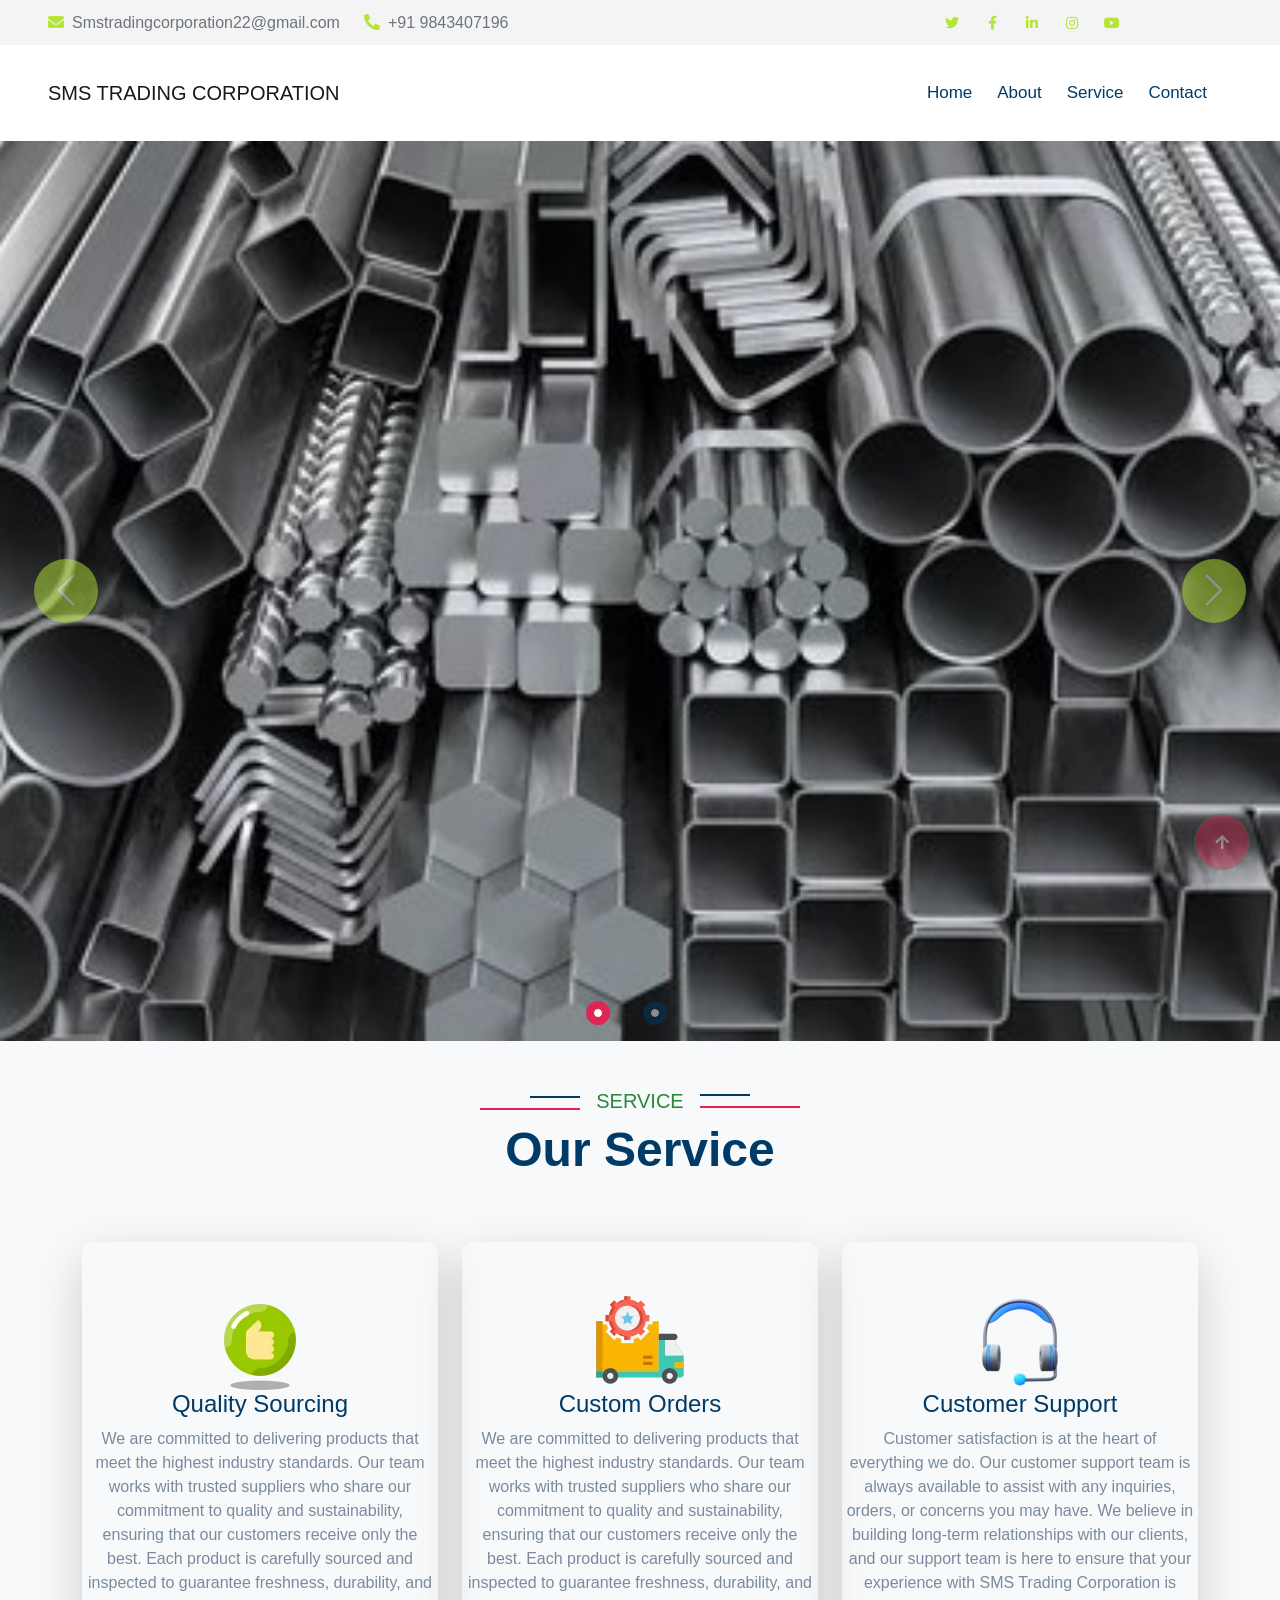
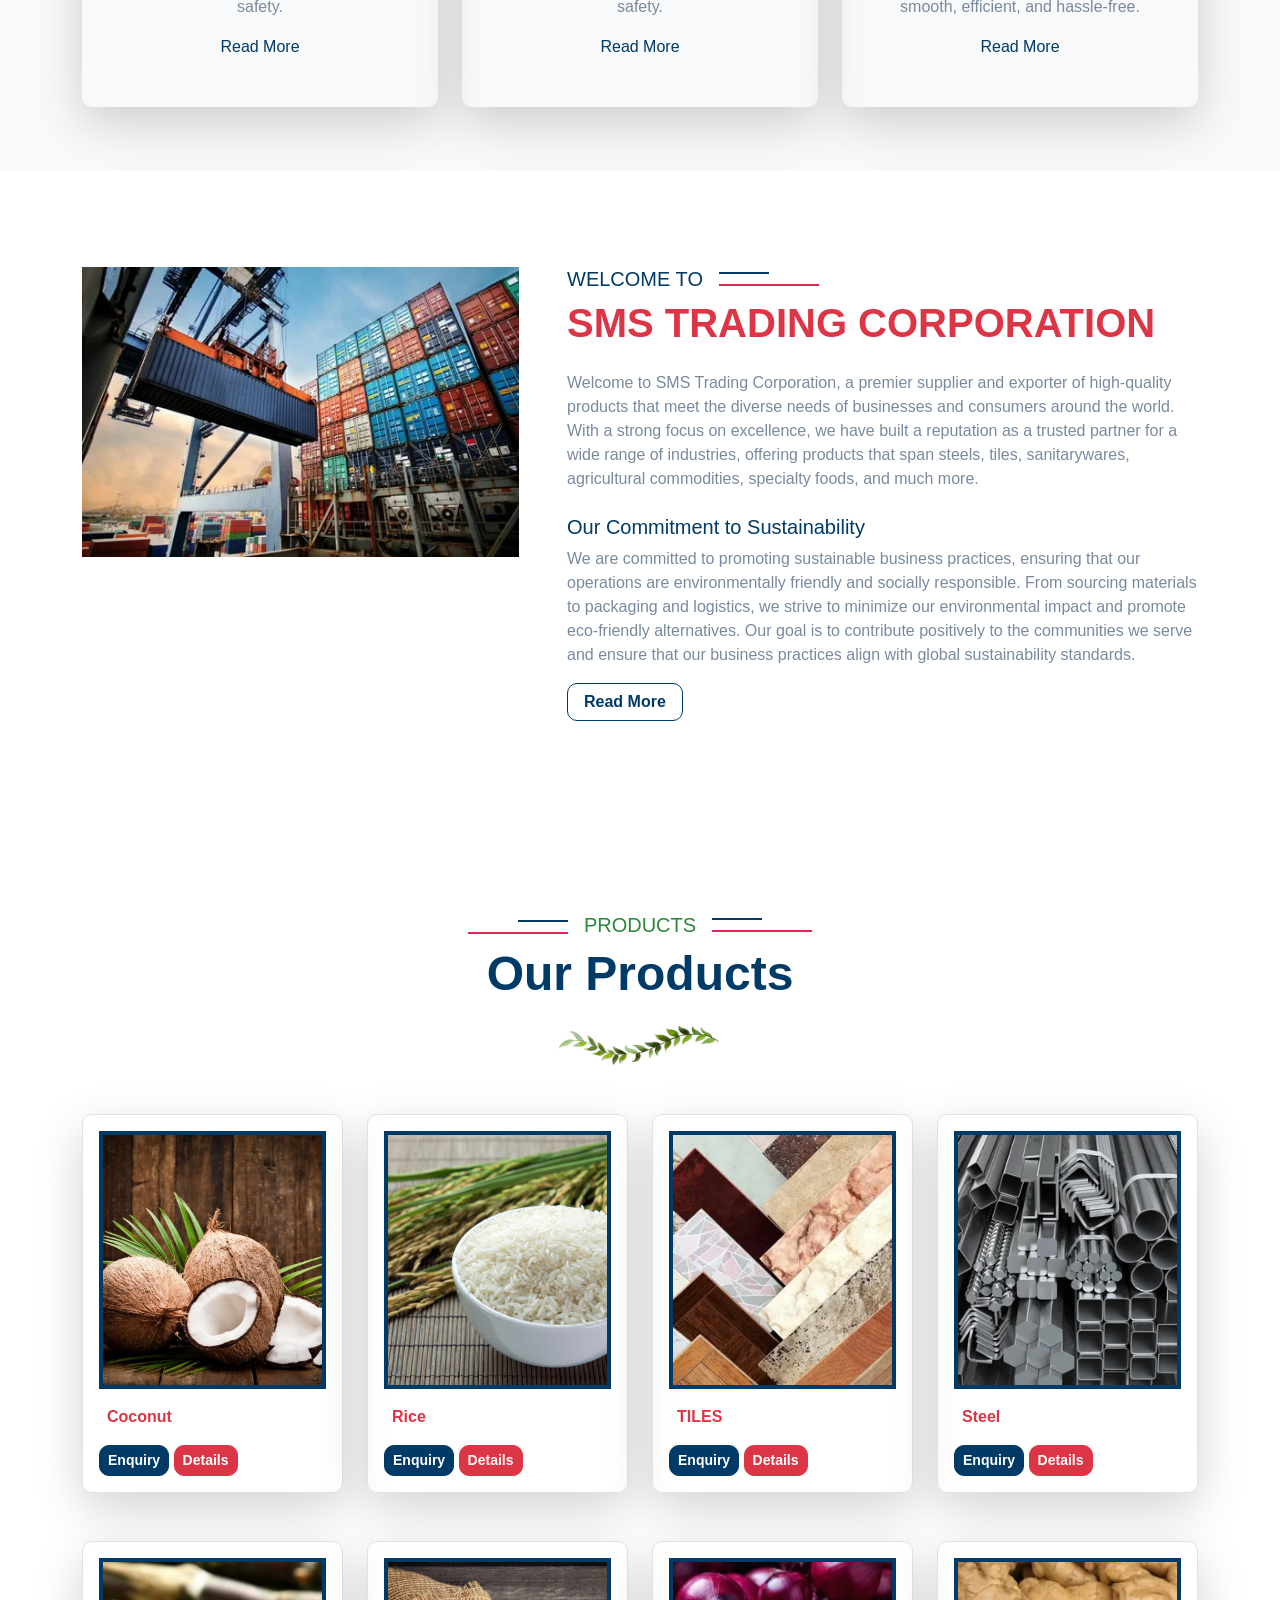
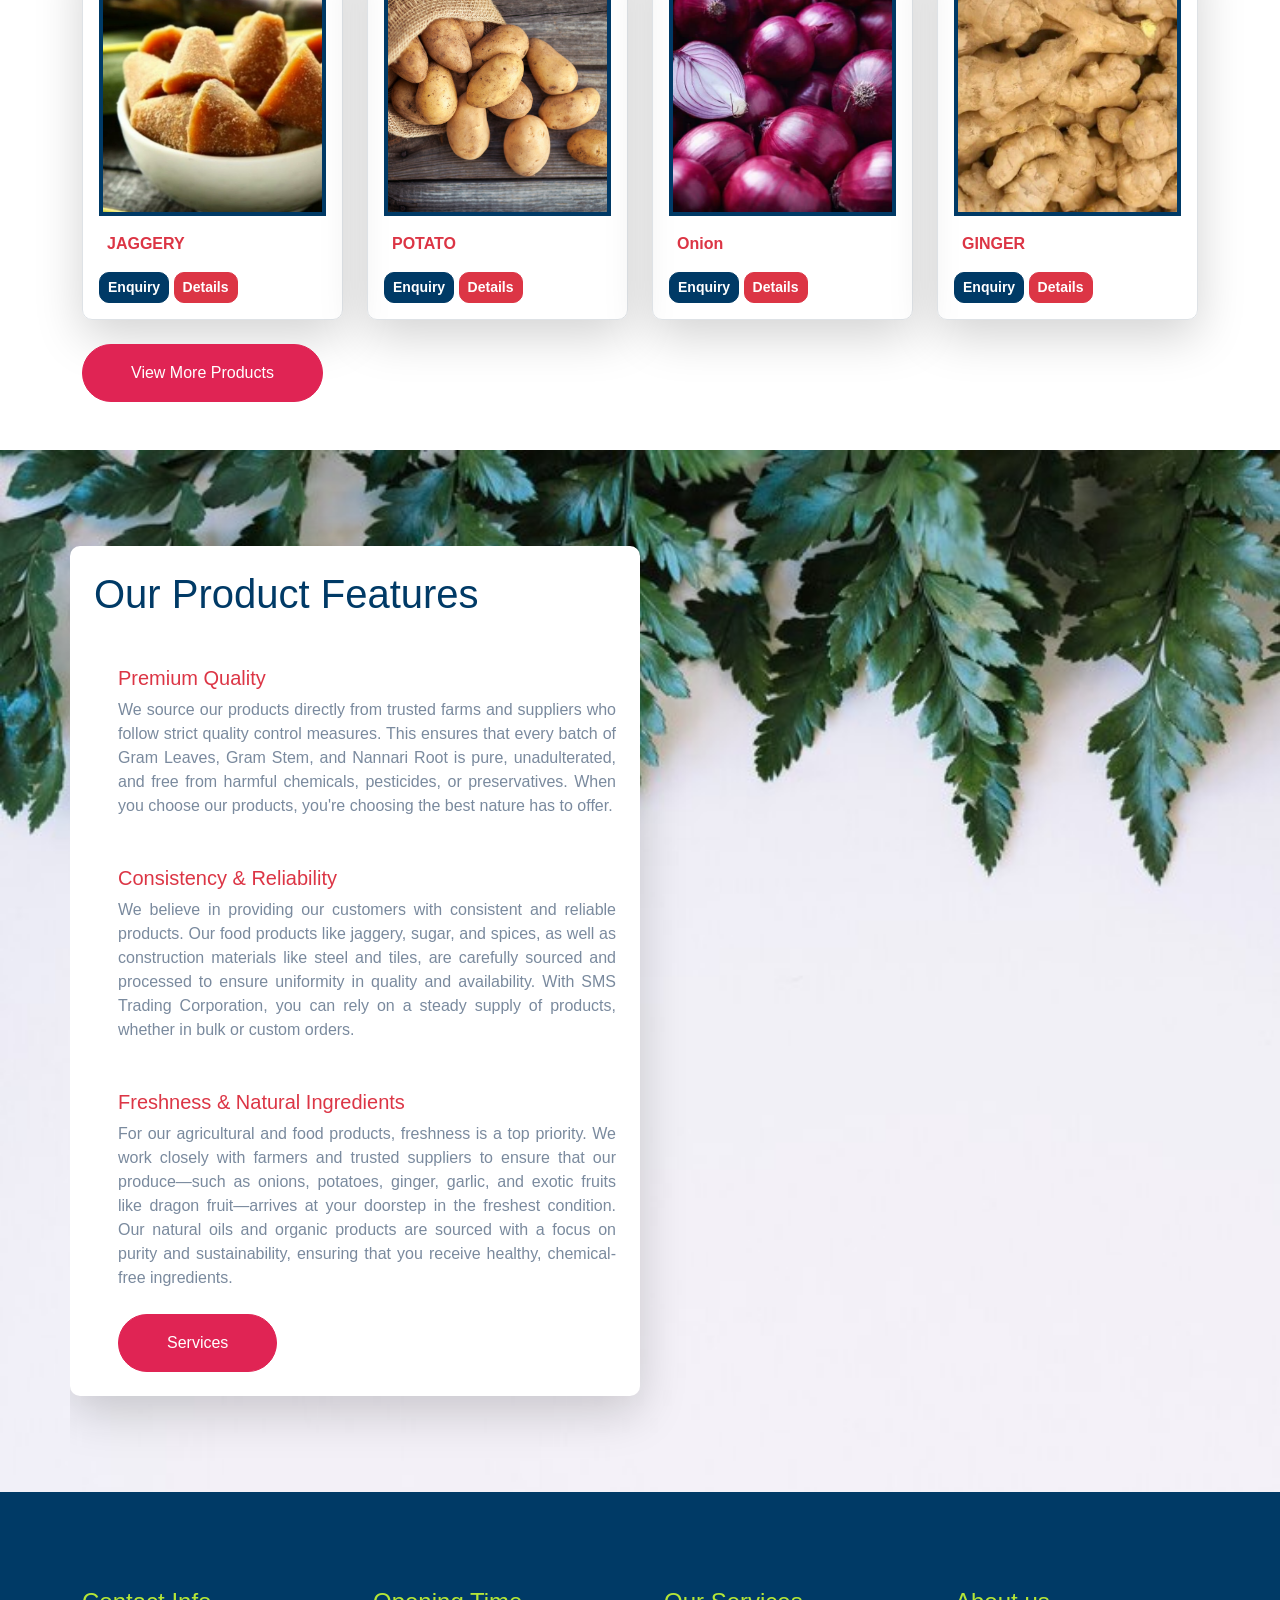
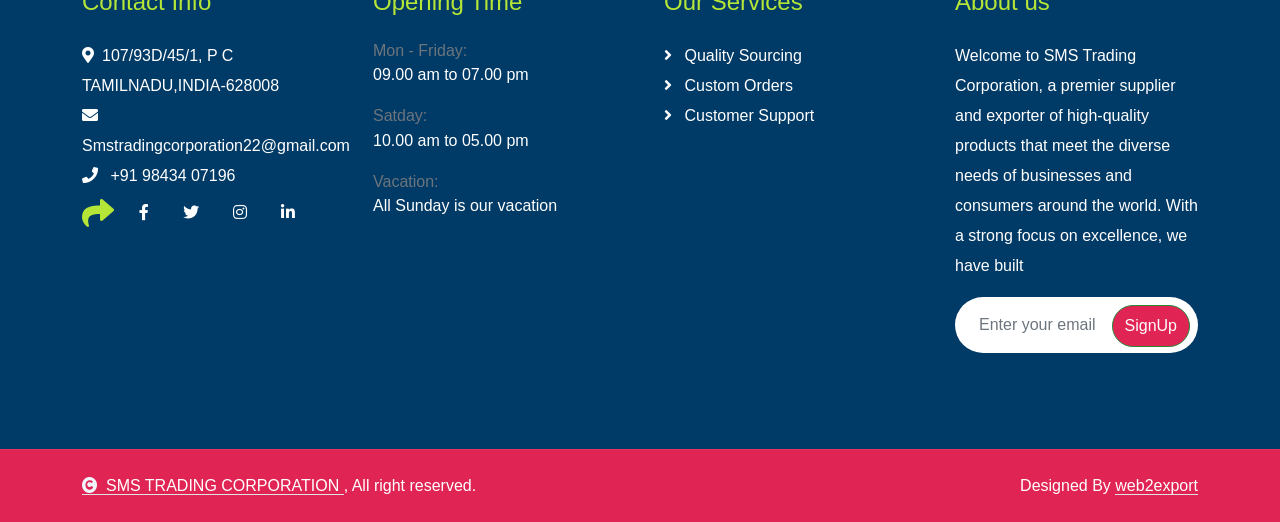
==== commit 93f791b7: "load" ====
--- a/index.html
+++ b/index.html
@@ -141,7 +141,7 @@
 <!-- Navbar & Hero End -->
 
     <!-- Carousel Start -->
-    <!-- <div class="carousel-header">
+   <div class="carousel-header">
             <div id="carouselId" class="carousel slide" data-bs-ride="carousel">
                 <ol class="carousel-indicators">
                     <li data-bs-target="#carouselId" data-bs-slide-to="0" class="active"></li>
@@ -150,7 +150,7 @@
                 <div class="carousel-inner" role="listbox">
                     <div class="carousel-item active">
                         <img src="image/banner/1.jpg" class="img-fluid" alt="Image">
-                        <div class="carousel-caption">
+                        <!-- <div class="carousel-caption">
                             <div class="text-center p-4" style="max-width: 900px;">
                                 <h4 class="text-white text-uppercase fw-bold mb-3 mb-md-4 wow fadeInUp" data-wow-delay="0.1s">Solution For All Type Of Visas</h4>
                                 <h1 class="display-1 text-capitalize text-white mb-3 mb-md-4 wow fadeInUp" data-wow-delay="0.3s">Immigration Process Starts Here!</h1>
@@ -158,11 +158,11 @@
                                 </p>
                                 <a class="btn btn-primary border-secondary rounded-pill text-white py-3 px-5 wow fadeInUp" data-wow-delay="0.7s" href="#">More Details</a>
                             </div>
-                        </div>
+                        </div> -->
                     </div>
                     <div class="carousel-item">
-                        <img src="img/carousel-2.jpg" class="img-fluid" alt="Image">
-                        <div class="carousel-caption">
+                        <img src="image/coconut.jpg" class="img-fluid" alt="Image">
+                        <!-- <div class="carousel-caption">
                             <div class="text-center p-4" style="max-width: 900px;">
                                 <h5 class="text-white text-uppercase fw-bold mb-3 mb-md-4 wow fadeInUp" data-wow-delay="0.1s">Solution For All Type Of Visas</h5>
                                 <h1 class="display-1 text-capitalize text-white mb-3 mb-md-4 wow fadeInUp" data-wow-delay="0.3s">Best Visa Immigrations Services</h1>
@@ -170,7 +170,7 @@
                                 </p>
                                 <a class="btn btn-primary border-secondary rounded-pill text-white py-3 px-5 wow fadeInUp" data-wow-delay="0.7s" href="#">More Details</a>
                             </div>
-                        </div>
+                        </div> -->
                     </div>
                 </div>
                 <button class="carousel-control-prev" type="button" data-bs-target="#carouselId" data-bs-slide="prev">
@@ -182,14 +182,14 @@
                     <span class="visually-hidden-focusable">Next</span>
                 </button>
             </div>
-        </div> -->
+        </div>  
     <!-- Carousel End -->
-    <div class="">
+    <!-- <div class="">
         <div class="owl-carousel slider">
             <img src="image/banner/1.jpg" alt="">
             <img src="image/banner/1.jpg" alt="">
         </div>
-    </div>
+    </div> -->
 
     <!-- Modal Search Start -->
     <div class="modal fade" id="searchModal" tabindex="-1" aria-labelledby="exampleModalLabel" aria-hidden="true">
